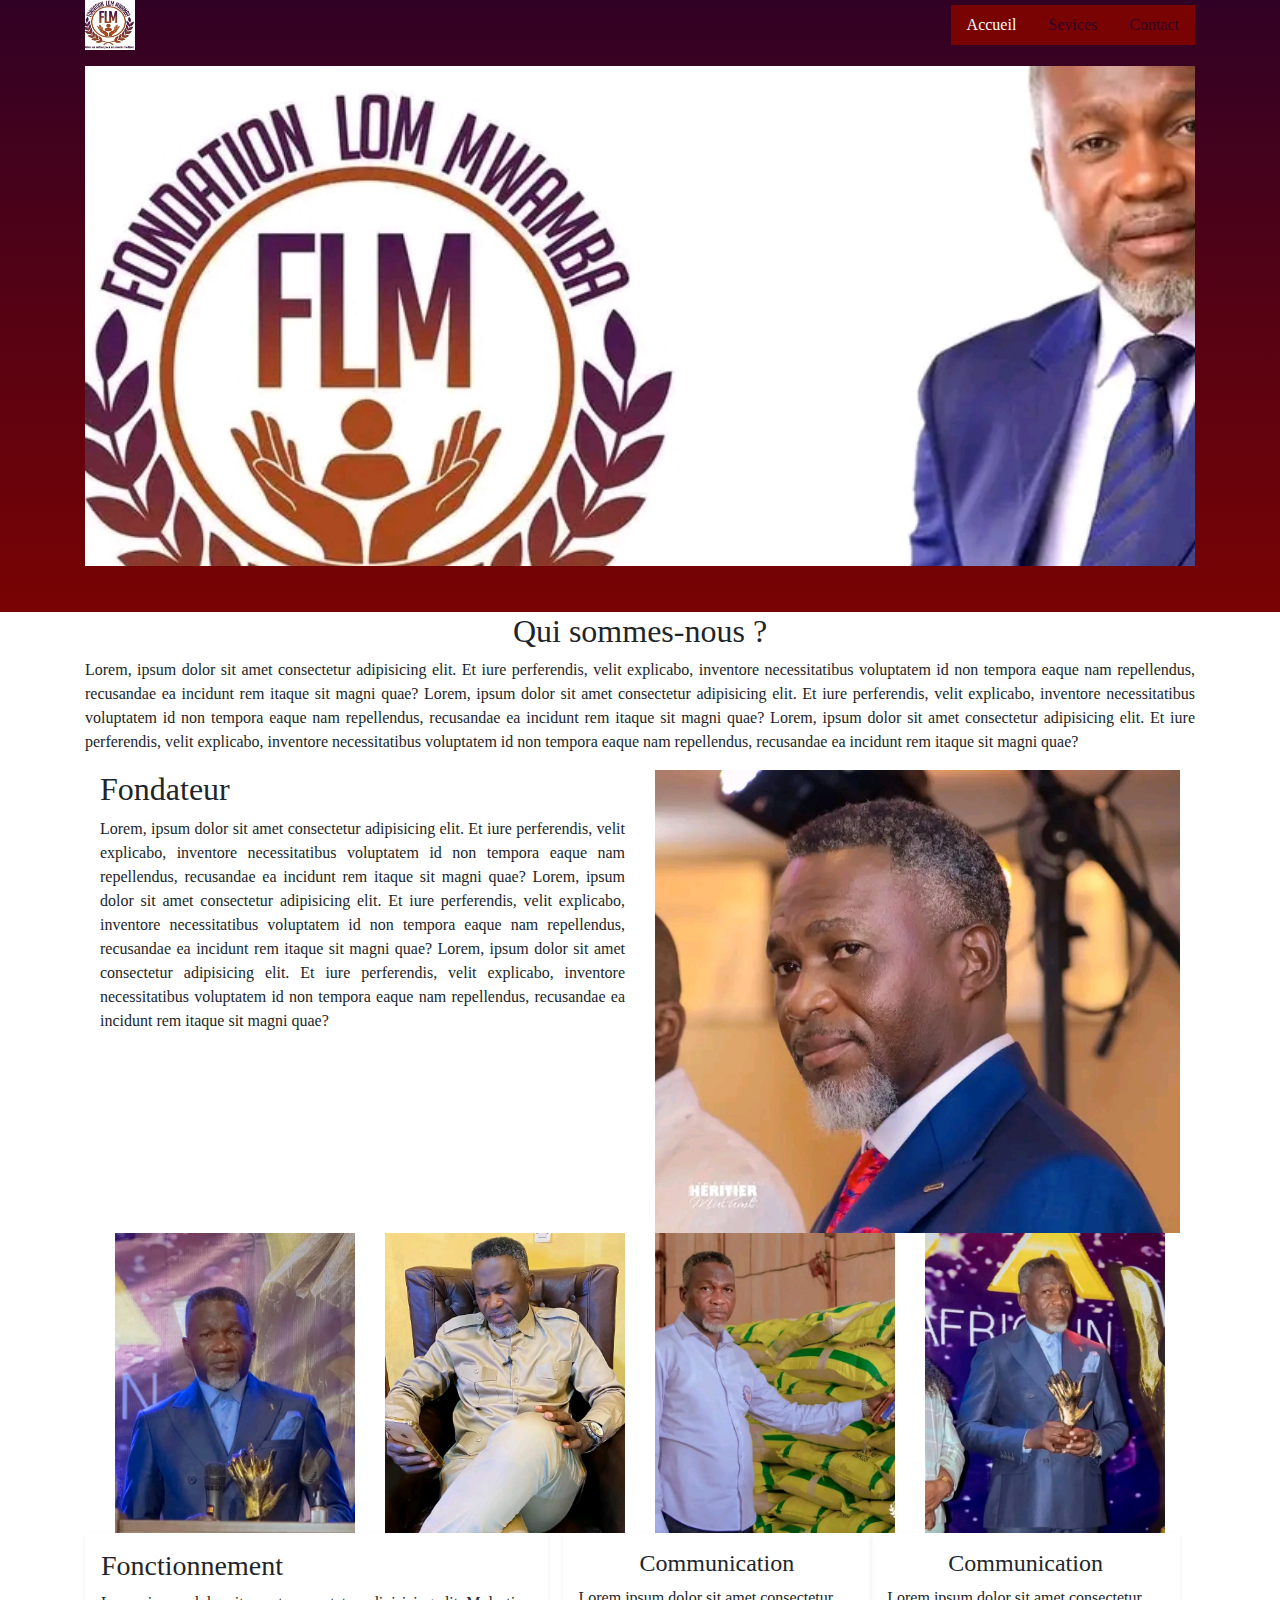
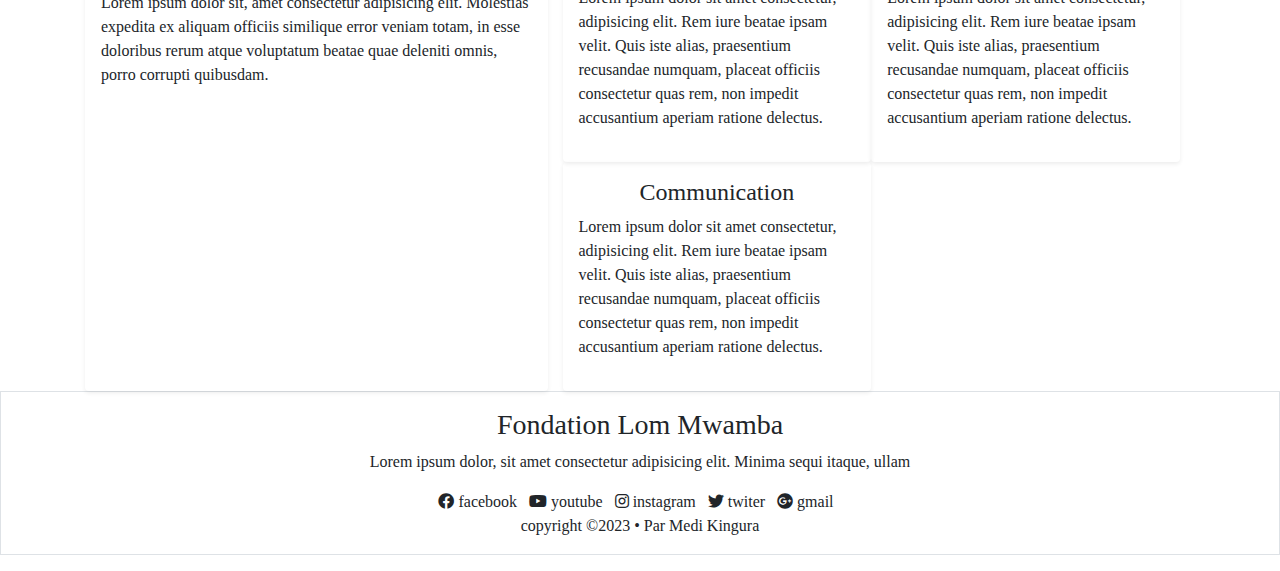
==== index.html @ 7bf2e99a "First commit" ====
<!DOCTYPE html>
<html lang="en">
<head>
    <meta charset="UTF-8">
    <meta http-equiv="X-UA-Compatible" content="IE=edge">
    <meta name="viewport" content="width=device-width, initial-scale=1.0">
    <link rel="stylesheet" href="static/css/all.min.css">
    <link rel="stylesheet" href="static/css/boxicons.min.css">
    <link rel="stylesheet" href="static/css/slick-theme.css">
    <link rel="stylesheet" href="static/css/slick.css">
    <link rel="stylesheet" href="static/css/bootstrap.min.css">
    <link rel="stylesheet" type="text/css" href="static/css/style.css">
    <title>Fondation Lom Mwamba</title>
</head>
<body>

    <div class="wrapper mb-3">
        <header>
            <div class="container">
                <div class="top d-flex justify-content-between align-items-center">
                    <a href="index.html" class="brand"><img src="static/images/logo.jpg" style="width: 50px; height: 50px;" alt=""></a>
                    <ul class="nav">
                        <li class="nav-item"><a href="index.html" class="nav-link active">Accueil</a></li>
                        <li class="nav-item"><a href="services.html" class="nav-link">Sevices</a></li>
                        <li class="nav-item"><a href="contact.html" class="nav-link">Contact</a></li>
                    </ul>
                </div>
    
                <div class="slider py-3">
                    <img src="static/images/banner.jpg" style="width: 100%; height: 500px; object-fit: cover; object-position: 0px -120px;" alt="">
                </div>
            </div>
        </header>

        <div class="about">
            <div class="container">
                <h2 class="text-center">Qui sommes-nous ?</h2>
                <p style="text-align: justify;">
                    Lorem, ipsum dolor sit amet consectetur adipisicing elit. Et iure perferendis, velit explicabo,
                     inventore necessitatibus voluptatem id non tempora eaque nam repellendus, recusandae ea incidunt rem itaque sit magni quae?
                    Lorem, ipsum dolor sit amet consectetur adipisicing elit. Et iure perferendis, velit explicabo,
                     inventore necessitatibus voluptatem id non tempora eaque nam repellendus, recusandae ea incidunt rem itaque sit magni quae?
                    Lorem, ipsum dolor sit amet consectetur adipisicing elit. Et iure perferendis, velit explicabo,
                     inventore necessitatibus voluptatem id non tempora eaque nam repellendus, recusandae ea incidunt rem itaque sit magni quae?
                </p>
            </div>
        </div>

        <div class="team">
            <div class="container">
                <div class="row m-0">
                    <div class="col-md-6 d-md-none">
                        <img src="static/images/ceo.jpg" class="w-100" alt="">
                    </div>
                    <div class="col-md-6">
                        <h2>Fondateur</h2>
                        <p style="text-align: justify;">
                            Lorem, ipsum dolor sit amet consectetur adipisicing elit. Et iure perferendis, velit explicabo,
                             inventore necessitatibus voluptatem id non tempora eaque nam repellendus, recusandae ea incidunt rem itaque sit magni quae?
                            Lorem, ipsum dolor sit amet consectetur adipisicing elit. Et iure perferendis, velit explicabo,
                             inventore necessitatibus voluptatem id non tempora eaque nam repellendus, recusandae ea incidunt rem itaque sit magni quae?
                            Lorem, ipsum dolor sit amet consectetur adipisicing elit. Et iure perferendis, velit explicabo,
                             inventore necessitatibus voluptatem id non tempora eaque nam repellendus, recusandae ea incidunt rem itaque sit magni quae?
                        </p>
                    </div>
                    <div class="col-md-6 d-none d-md-block">
                        <img src="static/images/ceo.jpg" class="w-100" alt="">
                    </div>
                    <div class="col-12 ceo-images">
                        <div class="row m-0">
                            <div class="col-3">
                                <img src="static/images/f1.jpg" alt="">
                            </div>
                            <div class="col-3">
                                <img src="static/images/f2.jpg" alt="">
                            </div>
                            <div class="col-3">
                                <img src="static/images/f3.jpg" alt="">
                            </div>
                            <div class="col-3">
                                <img src="static/images/f4.jpg" alt="">
                            </div>
                        </div>
                    </div>
                </div>
            </div>
        </div>

        <div class="wedo">
            <div class="container">
                <div class="row m-0">
                    <div class="col-lg-5 shadow-sm rounded p-3">
                        <h3>Fonctionnement</h3>
                        <p>
                            Lorem ipsum dolor sit, amet consectetur adipisicing elit. Molestias expedita ex aliquam officiis 
                            similique error veniam totam, in esse doloribus rerum atque voluptatum beatae quae deleniti omnis, porro corrupti quibusdam.
                        </p>
                    </div>
                    <div class="col-lg-7">
                        <div class="row m-0">
                            <div class="col-lg-6 shadow-sm p-3 rounded">
                                <h4 class="text-center">Communication</h4>
                                <p>
                                    Lorem ipsum dolor sit amet consectetur, adipisicing elit. Rem iure beatae ipsam velit. Quis iste alias, 
                                    praesentium recusandae numquam, placeat officiis consectetur quas rem, non impedit accusantium aperiam ratione delectus.
                                </p>
                            </div>
                            <div class="col-lg-6 shadow-sm p-3 rounded">
                                <h4 class="text-center">Communication</h4>
                                <p>
                                    Lorem ipsum dolor sit amet consectetur, adipisicing elit. Rem iure beatae ipsam velit. Quis iste alias, 
                                    praesentium recusandae numquam, placeat officiis consectetur quas rem, non impedit accusantium aperiam ratione delectus.
                                </p>
                            </div>
                            <div class="col-lg-6 shadow-sm p-3 rounded">
                                <h4 class="text-center">Communication</h4>
                                <p>
                                    Lorem ipsum dolor sit amet consectetur, adipisicing elit. Rem iure beatae ipsam velit. Quis iste alias, 
                                    praesentium recusandae numquam, placeat officiis consectetur quas rem, non impedit accusantium aperiam ratione delectus.
                                </p>
                            </div>
                        </div>
                    </div>
                </div>
            </div>
        </div>

        <footer class="border py-3">
            <div class="container">
                <div class="text-center">
                    <h3>Fondation Lom Mwamba</h3>
                    <p>Lorem ipsum dolor, sit amet consectetur adipisicing elit. Minima sequi itaque, ullam</p>
                </div>
                <div class="social text-center">
                   <span><i class="fab fa-facebook"></i> facebook</span>&ensp;
                   <span><i class="fab fa-youtube"></i> youtube</span>&ensp;
                   <span><i class="fab fa-instagram"></i> instagram</span>&ensp;
                   <span><i class="fab fa-twitter"></i> twiter</span>&ensp;
                   <span><i class="fab fa-google-plus"></i> gmail</span>&ensp;
                </div>
                <div class="copyright text-center">
                    copyright &copy;2023 • Par <a href="#">Medi Kingura</a>
                </div>
            </div>
        </footer>
    </div>

    <script type="text/javascript" src="static/js/popper.min.js"></script>
    <script type="text/javascript" src="static/js/jquery-3.6.0.min.js"></script>
    <script type="text/javascript" src="static/js/bootstrap.min.js"></script>
    <script type="text/javascript" src="static/js/slick.min.js"></script>
    <script type="text/javascript" src="static/js/main.js"></script>
</body>
</html>
---- static/css/style.css ----
html, body{
    font-family:Cambria, Cochin, Georgia, Times, 'Times New Roman', serif;
    font-weight: lighter;
    overflow-x: hidden;
}

header{
    background: linear-gradient(to bottom,  rgb(49, 1, 37), rgb(121, 3, 3));
    color: #fff;
    padding-bottom: 30px;
}

header .nav{
    background-color: rgb(121, 3, 3);
    color: rgb(49, 1, 37);
}

header .nav a.active{
    color: #fff;
}

a{
    color: inherit;
    text-decoration: none;
    transition: all 300ms;
}

header .navbar-brand{
    font-size: 35px;
    font-weight: 700;
}

.team .ceo-images img {
    width: 100%;
    height: 300px;
    object-fit: cover;
    -o-object-fit: cover;
    object-position: top;
    -o-object-position: top;
}
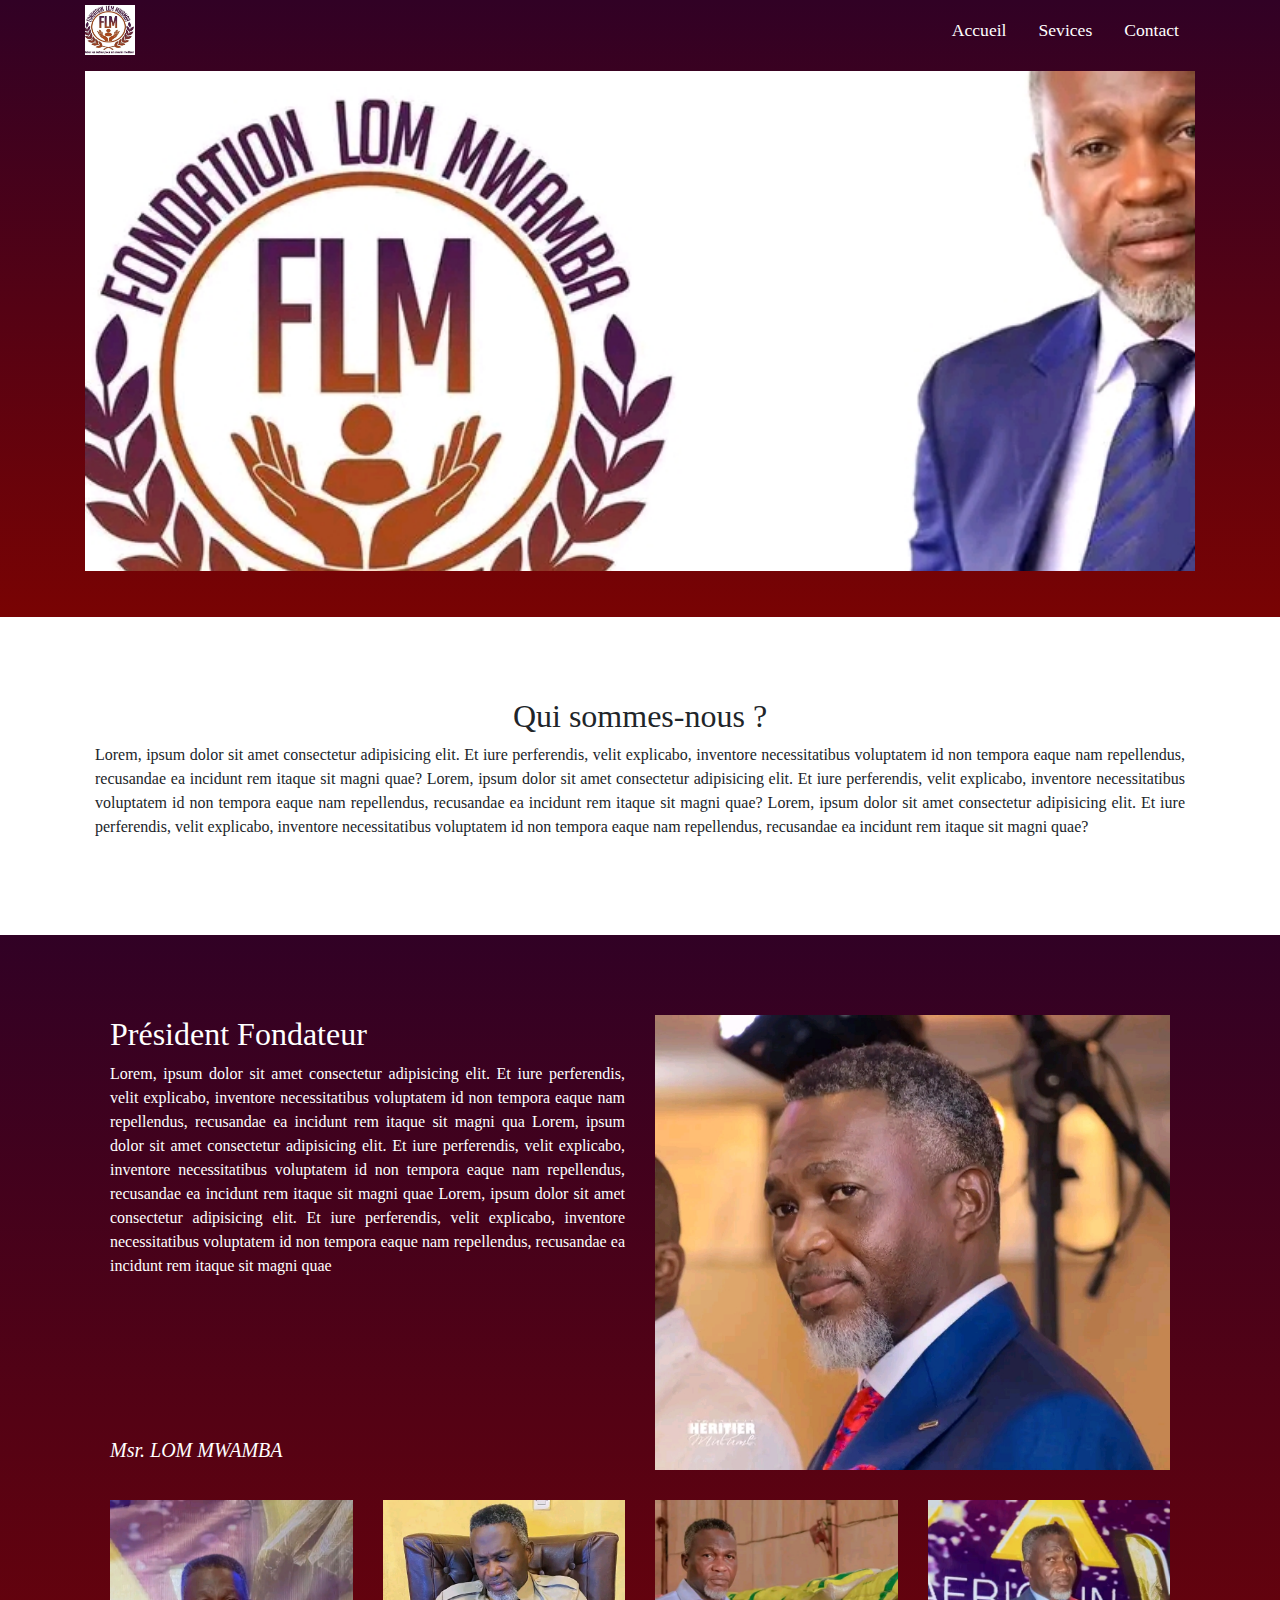
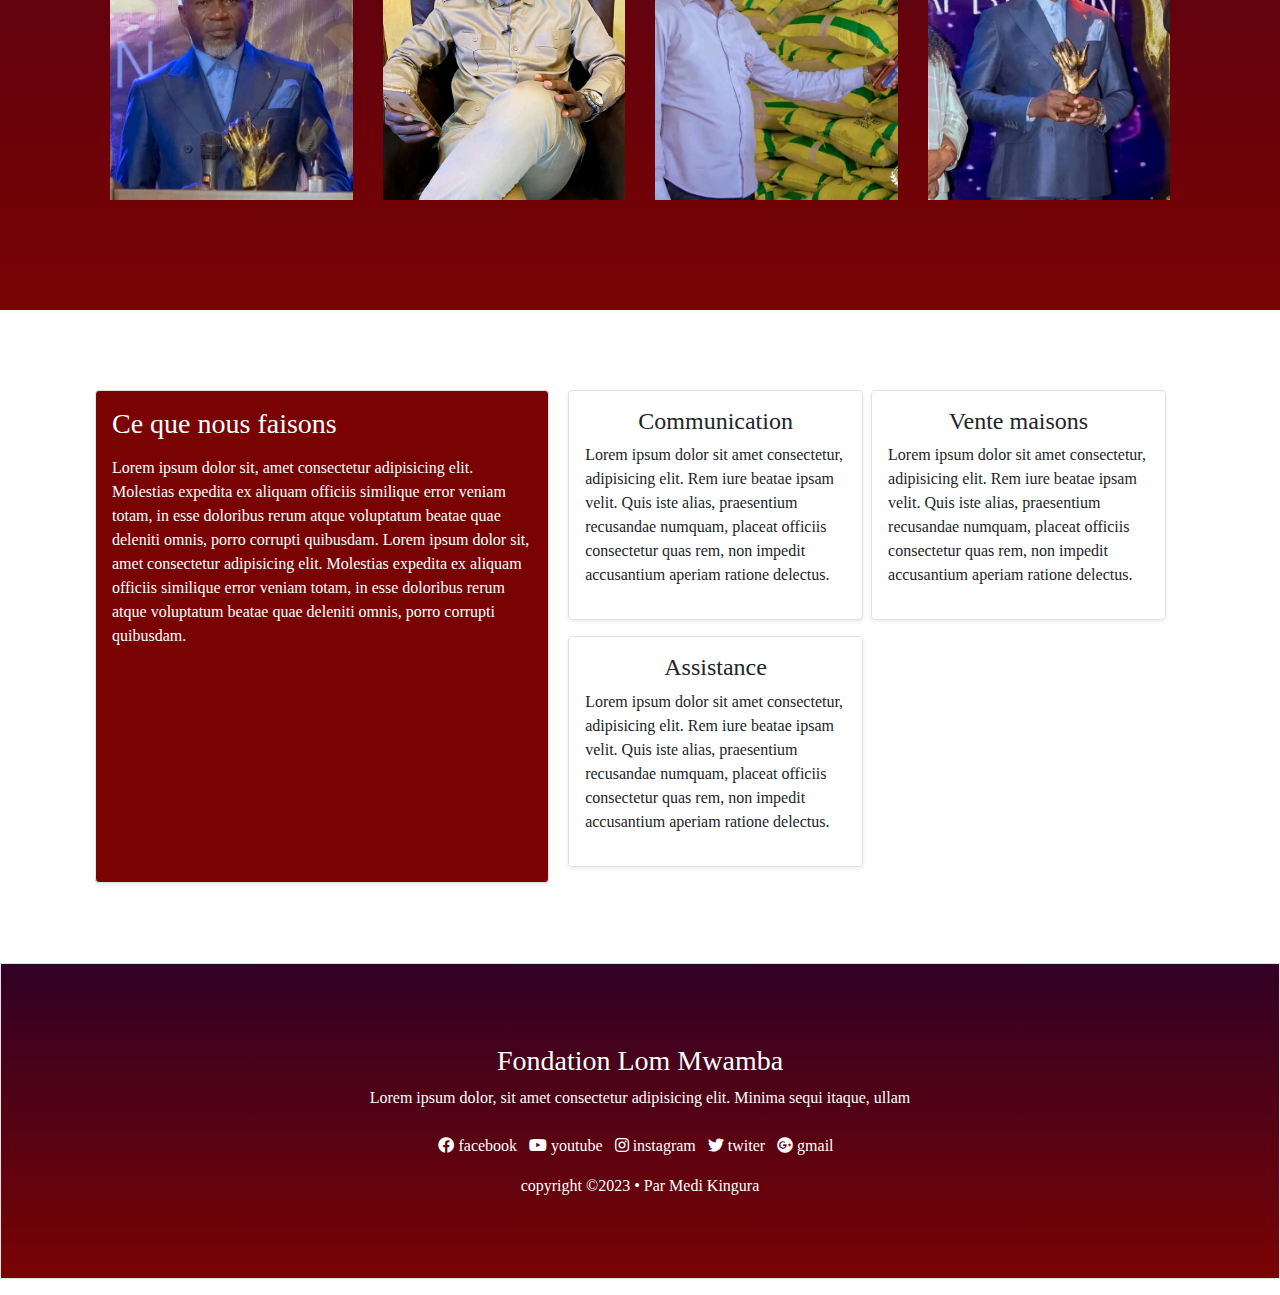
==== commit bb7bcb5b: "Home page" ====
--- a/index.html
+++ b/index.html
@@ -32,7 +32,7 @@
             </div>
         </header>
 
-        <div class="about">
+        <section class="about">
             <div class="container">
                 <h2 class="text-center">Qui sommes-nous ?</h2>
                 <p style="text-align: justify;">
@@ -44,24 +44,31 @@
                      inventore necessitatibus voluptatem id non tempora eaque nam repellendus, recusandae ea incidunt rem itaque sit magni quae?
                 </p>
             </div>
-        </div>
+        </section>
 
-        <div class="team">
+        <section class="team">
             <div class="container">
                 <div class="row m-0">
                     <div class="col-md-6 d-md-none">
                         <img src="static/images/ceo.jpg" class="w-100" alt="">
                     </div>
                     <div class="col-md-6">
-                        <h2>Fondateur</h2>
-                        <p style="text-align: justify;">
-                            Lorem, ipsum dolor sit amet consectetur adipisicing elit. Et iure perferendis, velit explicabo,
-                             inventore necessitatibus voluptatem id non tempora eaque nam repellendus, recusandae ea incidunt rem itaque sit magni quae?
-                            Lorem, ipsum dolor sit amet consectetur adipisicing elit. Et iure perferendis, velit explicabo,
-                             inventore necessitatibus voluptatem id non tempora eaque nam repellendus, recusandae ea incidunt rem itaque sit magni quae?
-                            Lorem, ipsum dolor sit amet consectetur adipisicing elit. Et iure perferendis, velit explicabo,
-                             inventore necessitatibus voluptatem id non tempora eaque nam repellendus, recusandae ea incidunt rem itaque sit magni quae?
-                        </p>
+                        <div class="row flex-column justify-content-between m-0 h-100">
+                            <div class="col-auto p-0">
+                                <h2>Président Fondateur</h2>
+                                <p style="text-align: justify;">
+                                    Lorem, ipsum dolor sit amet consectetur adipisicing elit. Et iure perferendis, velit explicabo,
+                                    inventore necessitatibus voluptatem id non tempora eaque nam repellendus, recusandae ea incidunt rem itaque sit magni qua
+                                    Lorem, ipsum dolor sit amet consectetur adipisicing elit. Et iure perferendis, velit explicabo,
+                                    inventore necessitatibus voluptatem id non tempora eaque nam repellendus, recusandae ea incidunt rem itaque sit magni quae
+                                    Lorem, ipsum dolor sit amet consectetur adipisicing elit. Et iure perferendis, velit explicabo,
+                                    inventore necessitatibus voluptatem id non tempora eaque nam repellendus, recusandae ea incidunt rem itaque sit magni quae
+                                </p>
+                            </div>
+                            <div class="col-auto p-0">
+                                <h5><i>Msr. LOM MWAMBA</i></h5>
+                            </div>
+                        </div>
                     </div>
                     <div class="col-md-6 d-none d-md-block">
                         <img src="static/images/ceo.jpg" class="w-100" alt="">
@@ -84,54 +91,62 @@
                     </div>
                 </div>
             </div>
-        </div>
+        </section>
 
-        <div class="wedo">
+        <section class="wedo">
             <div class="container">
                 <div class="row m-0">
-                    <div class="col-lg-5 shadow-sm rounded p-3">
-                        <h3>Fonctionnement</h3>
+                    <div class="col-lg-5 shadow-sm rounded border fc p-3">
+                        <h3 class="mb-3">Ce que nous faisons</h3>
                         <p>
+                            Lorem ipsum dolor sit, amet consectetur adipisicing elit. Molestias expedita ex aliquam officiis 
+                            similique error veniam totam, in esse doloribus rerum atque voluptatum beatae quae deleniti omnis, porro corrupti quibusdam.
                             Lorem ipsum dolor sit, amet consectetur adipisicing elit. Molestias expedita ex aliquam officiis 
                             similique error veniam totam, in esse doloribus rerum atque voluptatum beatae quae deleniti omnis, porro corrupti quibusdam.
                         </p>
                     </div>
                     <div class="col-lg-7">
                         <div class="row m-0">
-                            <div class="col-lg-6 shadow-sm p-3 rounded">
-                                <h4 class="text-center">Communication</h4>
-                                <p>
-                                    Lorem ipsum dolor sit amet consectetur, adipisicing elit. Rem iure beatae ipsam velit. Quis iste alias, 
-                                    praesentium recusandae numquam, placeat officiis consectetur quas rem, non impedit accusantium aperiam ratione delectus.
-                                </p>
+                            <div class="col-lg-6 mb-3 px-1">
+                                <div class=" shadow-sm p-3 rounded border">
+                                    <h4 class="text-center">Communication</h4>
+                                    <p>
+                                        Lorem ipsum dolor sit amet consectetur, adipisicing elit. Rem iure beatae ipsam velit. Quis iste alias, 
+                                        praesentium recusandae numquam, placeat officiis consectetur quas rem, non impedit accusantium aperiam ratione delectus.
+                                    </p>
+                                </div>
                             </div>
-                            <div class="col-lg-6 shadow-sm p-3 rounded">
-                                <h4 class="text-center">Communication</h4>
-                                <p>
-                                    Lorem ipsum dolor sit amet consectetur, adipisicing elit. Rem iure beatae ipsam velit. Quis iste alias, 
-                                    praesentium recusandae numquam, placeat officiis consectetur quas rem, non impedit accusantium aperiam ratione delectus.
-                                </p>
+                            <div class="col-lg-6 mb-3 px-1">
+                                <div class=" shadow-sm p-3 rounded border">
+                                    <h4 class="text-center">Vente maisons</h4>
+                                    <p>
+                                        Lorem ipsum dolor sit amet consectetur, adipisicing elit. Rem iure beatae ipsam velit. Quis iste alias, 
+                                        praesentium recusandae numquam, placeat officiis consectetur quas rem, non impedit accusantium aperiam ratione delectus.
+                                    </p>
+                                </div>
                             </div>
-                            <div class="col-lg-6 shadow-sm p-3 rounded">
-                                <h4 class="text-center">Communication</h4>
-                                <p>
-                                    Lorem ipsum dolor sit amet consectetur, adipisicing elit. Rem iure beatae ipsam velit. Quis iste alias, 
-                                    praesentium recusandae numquam, placeat officiis consectetur quas rem, non impedit accusantium aperiam ratione delectus.
-                                </p>
+                            <div class="col-lg-6 mb-3 px-1">
+                                <div class=" shadow-sm p-3 rounded border">
+                                    <h4 class="text-center">Assistance</h4>
+                                    <p>
+                                        Lorem ipsum dolor sit amet consectetur, adipisicing elit. Rem iure beatae ipsam velit. Quis iste alias, 
+                                        praesentium recusandae numquam, placeat officiis consectetur quas rem, non impedit accusantium aperiam ratione delectus.
+                                    </p>
+                                </div>
                             </div>
                         </div>
                     </div>
                 </div>
             </div>
-        </div>
+        </section>
 
-        <footer class="border py-3">
+        <footer class="border">
             <div class="container">
                 <div class="text-center">
                     <h3>Fondation Lom Mwamba</h3>
                     <p>Lorem ipsum dolor, sit amet consectetur adipisicing elit. Minima sequi itaque, ullam</p>
                 </div>
-                <div class="social text-center">
+                <div class="social text-center pt-2 pb-3">
                    <span><i class="fab fa-facebook"></i> facebook</span>&ensp;
                    <span><i class="fab fa-youtube"></i> youtube</span>&ensp;
                    <span><i class="fab fa-instagram"></i> instagram</span>&ensp;
--- a/static/css/style.css
+++ b/static/css/style.css
@@ -10,8 +10,16 @@
     padding-bottom: 30px;
 }
 
-header .nav{
-    background-color: rgb(121, 3, 3);
+header .top{
+    padding-top: 5px;
+}
+
+header .nav a{
+    font-size: 1.1rem;
+}
+
+header .nav a:hover, header .nav a.active:hover{
+    background-color: #fff;
     color: rgb(49, 1, 37);
 }
 
@@ -30,6 +38,19 @@
     font-weight: 700;
 }
 
+section, footer {
+    padding: 80px;
+}
+
+.team {
+    background: linear-gradient(to bottom,  rgb(49, 1, 37), rgb(121, 3, 3));
+    color: #fff;
+}
+
+.team .ceo-images {
+    padding: 30px 0px;
+}
+
 .team .ceo-images img {
     width: 100%;
     height: 300px;
@@ -38,3 +59,13 @@
     object-position: top;
     -o-object-position: top;
 }
+
+.wedo .fc {
+    background:  rgb(121, 3, 3);
+    color: #fff;
+}
+
+footer {
+    background: linear-gradient(to bottom,  rgb(49, 1, 37), rgb(121, 3, 3));
+    color: #fff;
+}
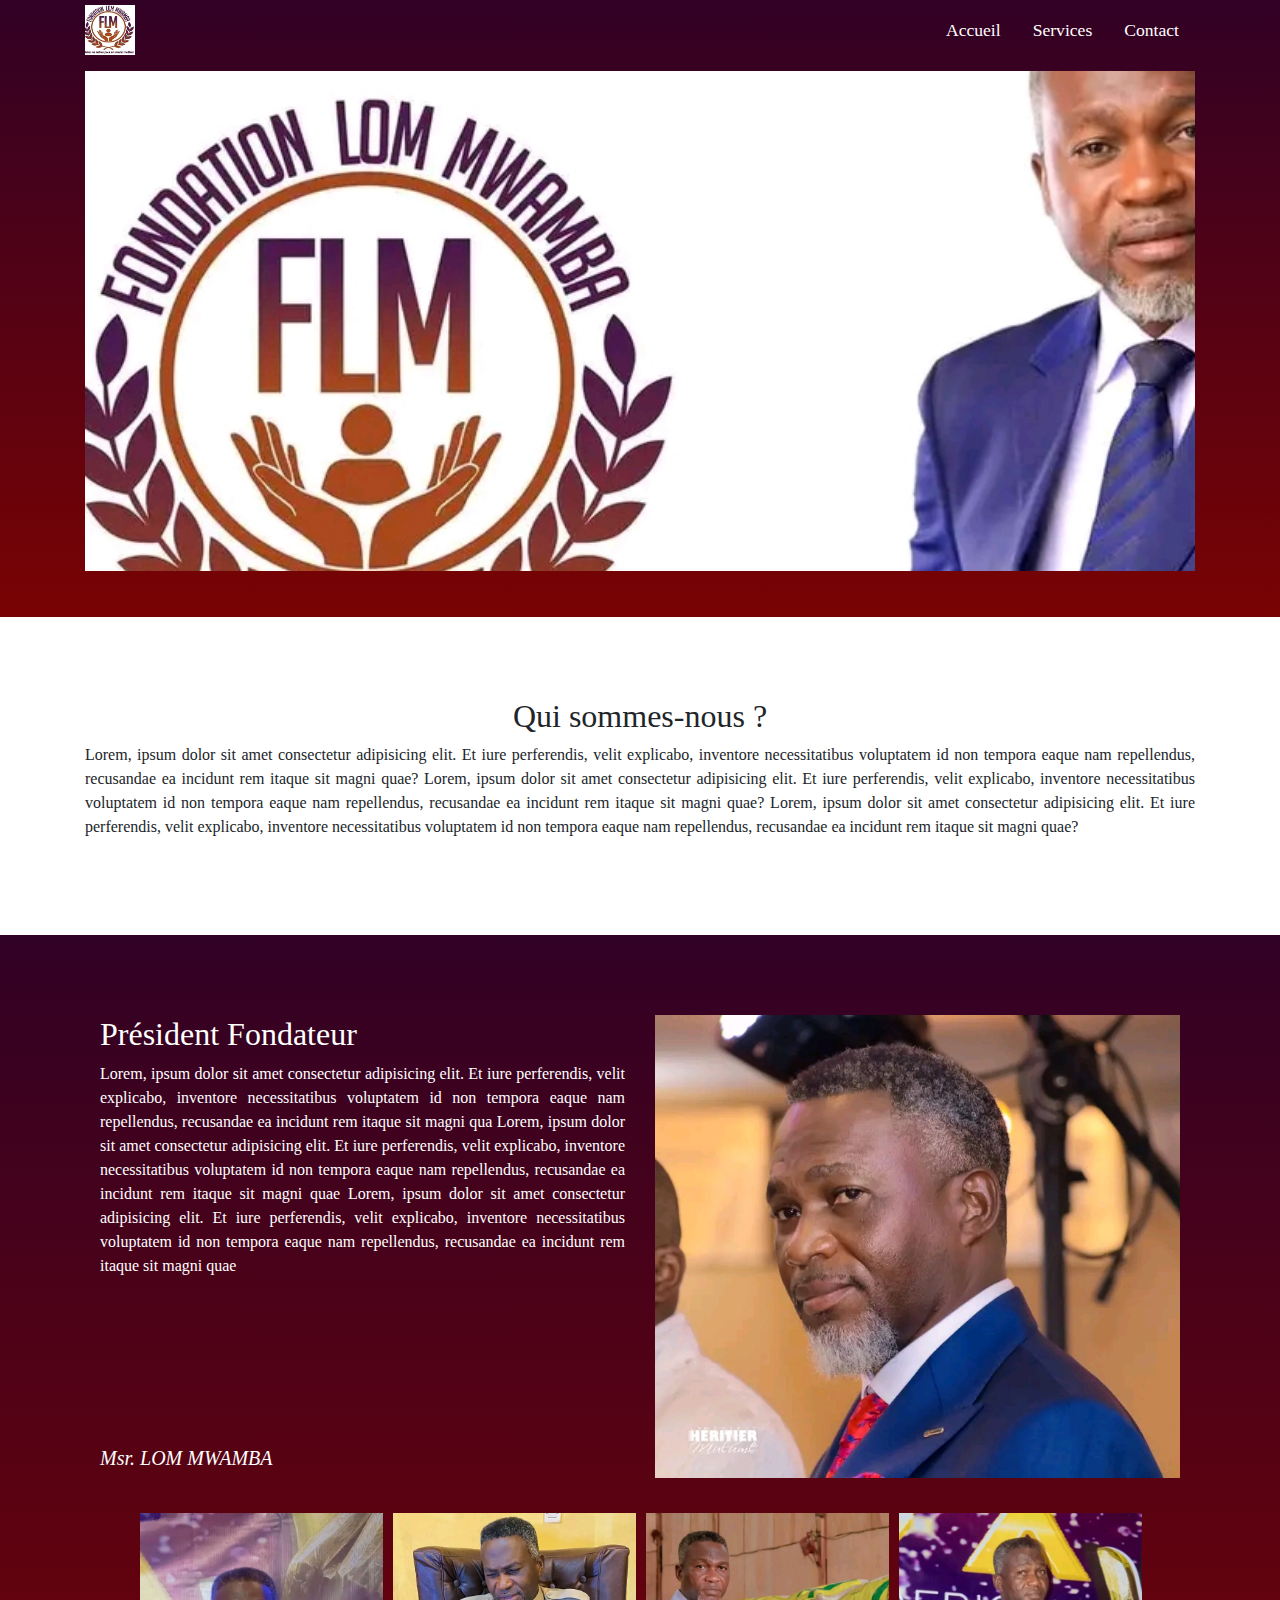
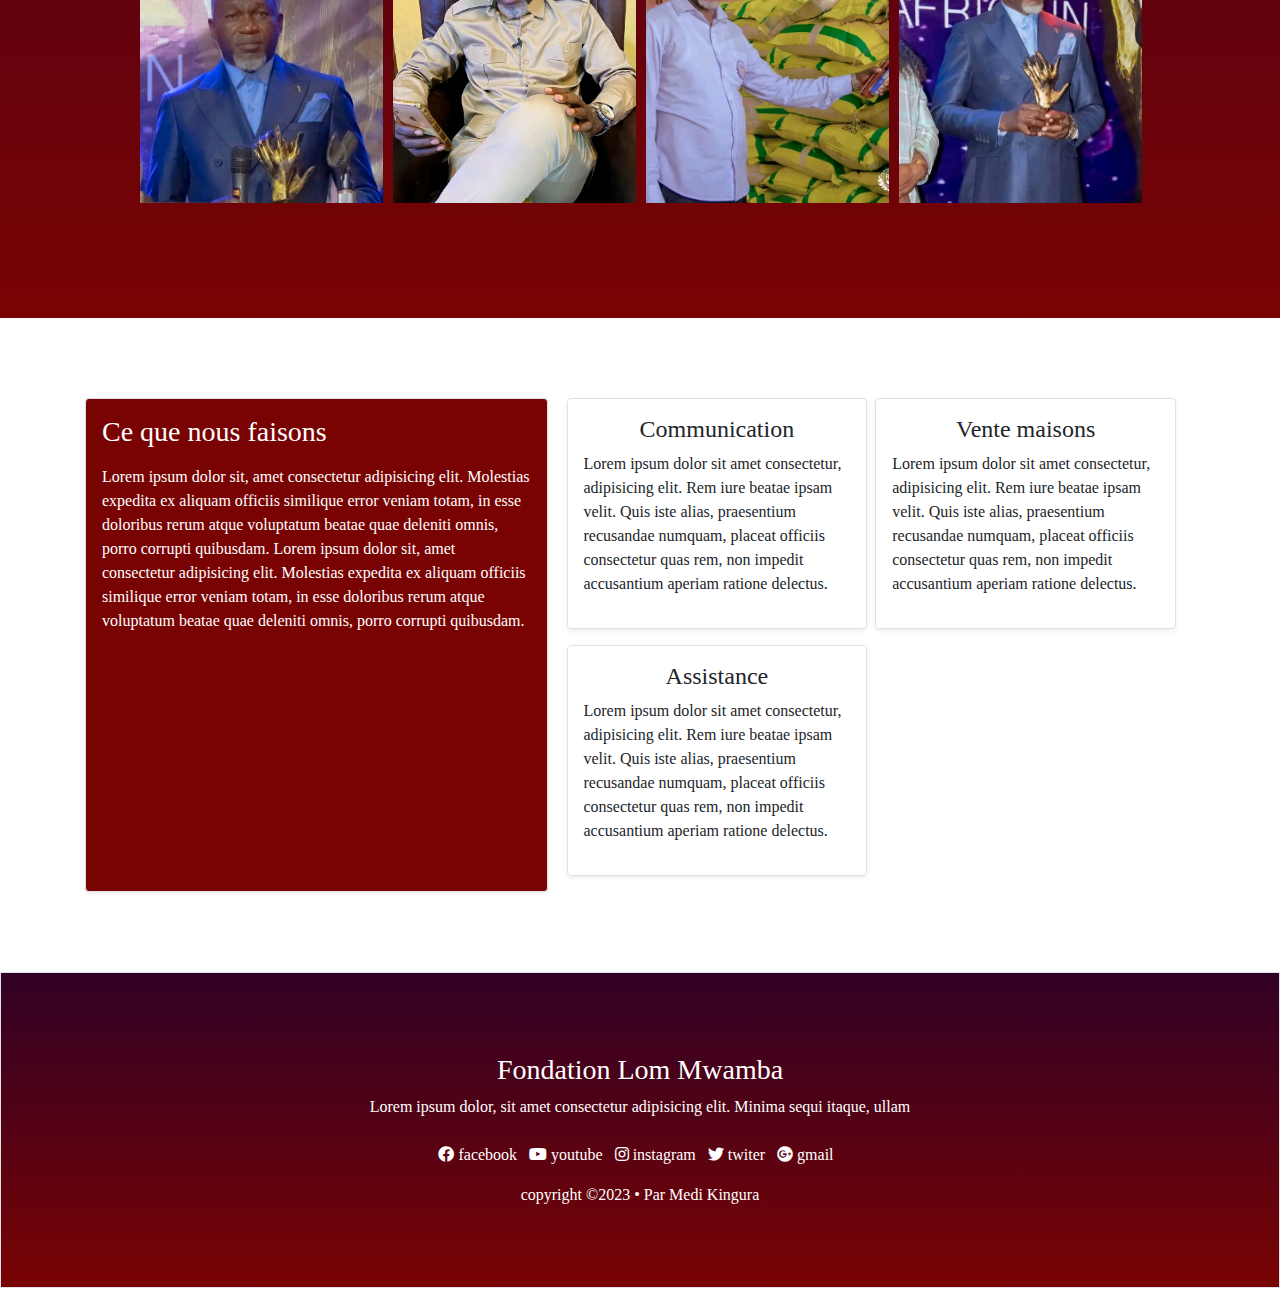
==== commit df62d5b4: "Home page responsive" ====
--- a/index.html
+++ b/index.html
@@ -21,7 +21,7 @@
                     <a href="index.html" class="brand"><img src="static/images/logo.jpg" style="width: 50px; height: 50px;" alt=""></a>
                     <ul class="nav">
                         <li class="nav-item"><a href="index.html" class="nav-link active">Accueil</a></li>
-                        <li class="nav-item"><a href="services.html" class="nav-link">Sevices</a></li>
+                        <li class="nav-item"><a href="services.html" class="nav-link">Services</a></li>
                         <li class="nav-item"><a href="contact.html" class="nav-link">Contact</a></li>
                     </ul>
                 </div>
@@ -74,20 +74,10 @@
                         <img src="static/images/ceo.jpg" class="w-100" alt="">
                     </div>
                     <div class="col-12 ceo-images">
-                        <div class="row m-0">
-                            <div class="col-3">
-                                <img src="static/images/f1.jpg" alt="">
-                            </div>
-                            <div class="col-3">
-                                <img src="static/images/f2.jpg" alt="">
-                            </div>
-                            <div class="col-3">
-                                <img src="static/images/f3.jpg" alt="">
-                            </div>
-                            <div class="col-3">
-                                <img src="static/images/f4.jpg" alt="">
-                            </div>
-                        </div>
+                        <img src="static/images/f1.jpg" alt="">
+                        <img src="static/images/f2.jpg" alt="">
+                        <img src="static/images/f3.jpg" alt="">
+                        <img src="static/images/f4.jpg" alt="">
                     </div>
                 </div>
             </div>
@@ -96,7 +86,7 @@
         <section class="wedo">
             <div class="container">
                 <div class="row m-0">
-                    <div class="col-lg-5 shadow-sm rounded border fc p-3">
+                    <div class="col-lg-5 shadow-sm rounded border fc p-3 mb-3 mb-lg-0">
                         <h3 class="mb-3">Ce que nous faisons</h3>
                         <p>
                             Lorem ipsum dolor sit, amet consectetur adipisicing elit. Molestias expedita ex aliquam officiis 
--- a/static/css/style.css
+++ b/static/css/style.css
@@ -39,7 +39,7 @@
 }
 
 section, footer {
-    padding: 80px;
+    padding: 80px 0px;
 }
 
 .team {
@@ -58,6 +58,27 @@
     -o-object-fit: cover;
     object-position: top;
     -o-object-position: top;
+    padding: 5px;
+}
+
+.slick-prev {
+    z-index: 99;
+    left: -5px;
+}
+
+.slick-next {
+    z-index: 99;
+    right: 8px;
+}
+
+.slick-prev::before, .slick-next::before {
+    background-color: #fff;
+    color: #222;
+    font-size: 1.5rem;
+    font-weight: 800;
+    padding: 7px;
+    border-radius: 50%;
+    opacity: 1;
 }
 
 .wedo .fc {
